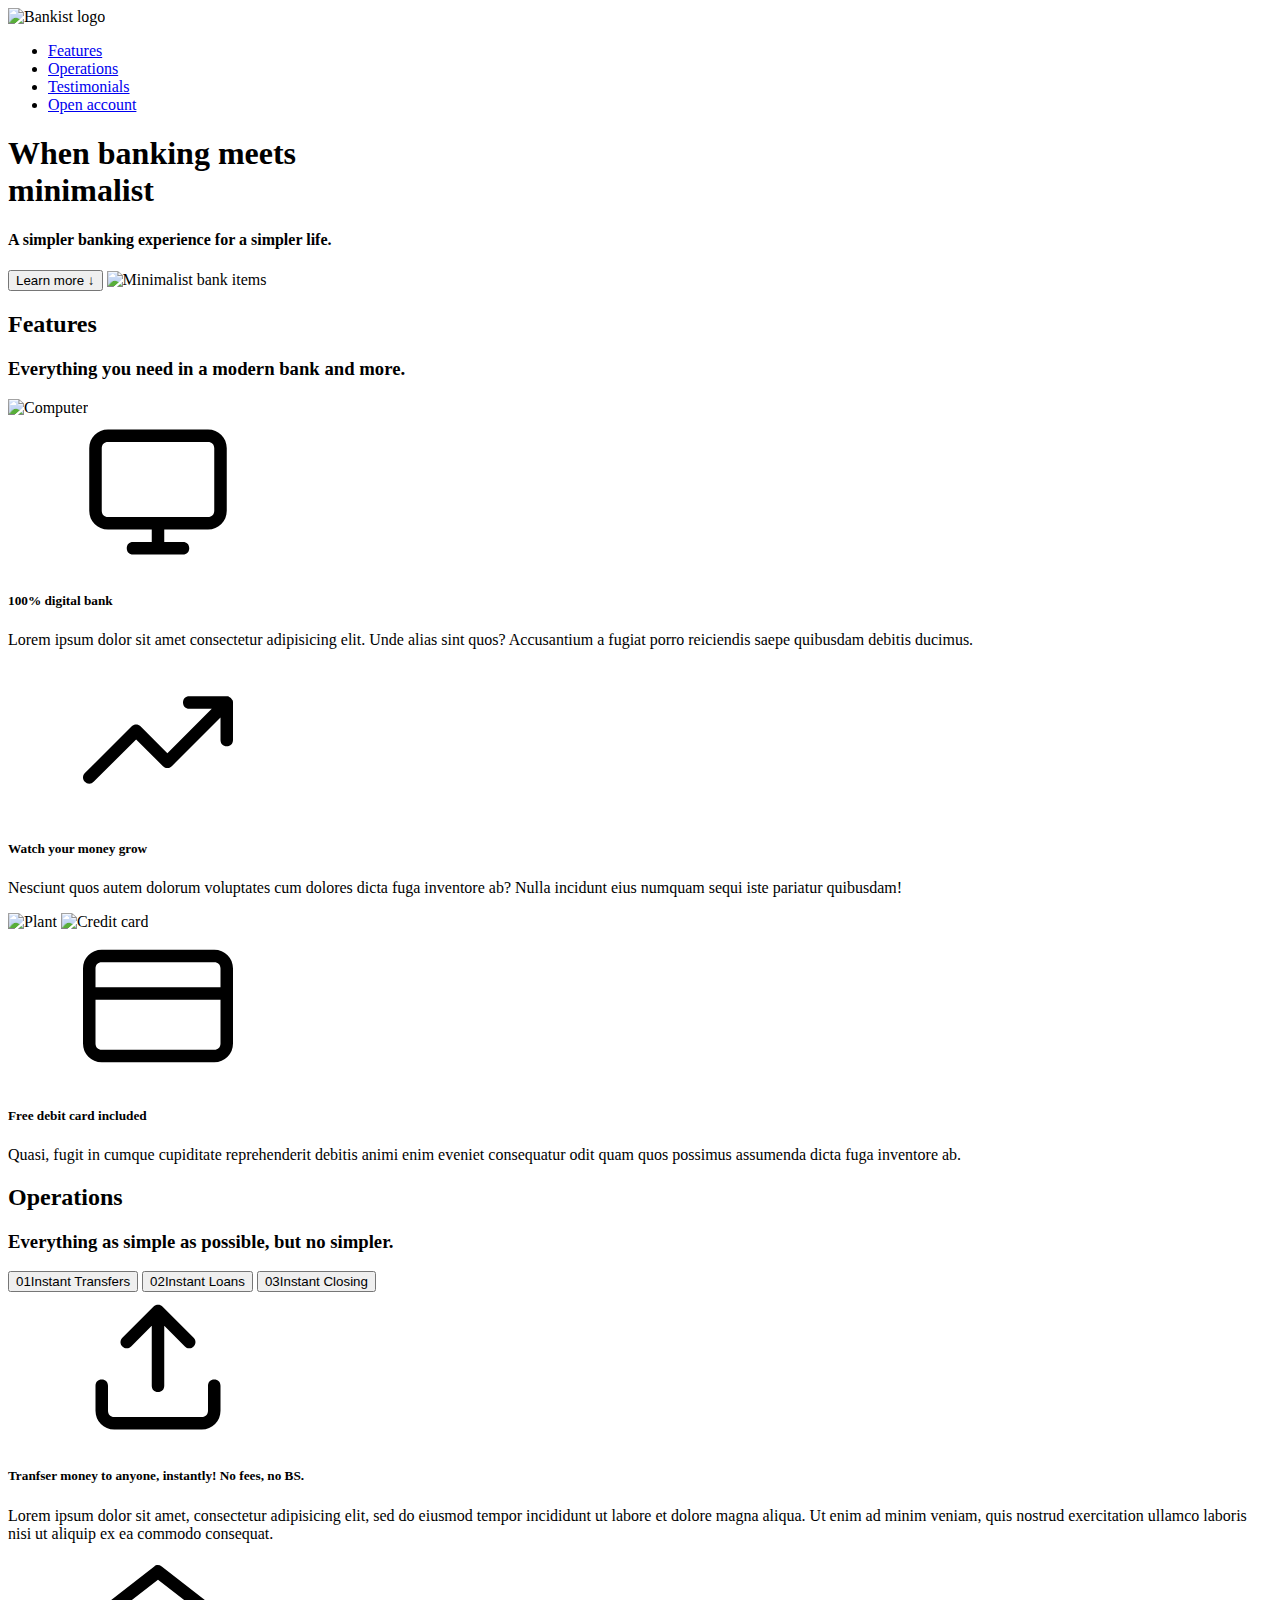
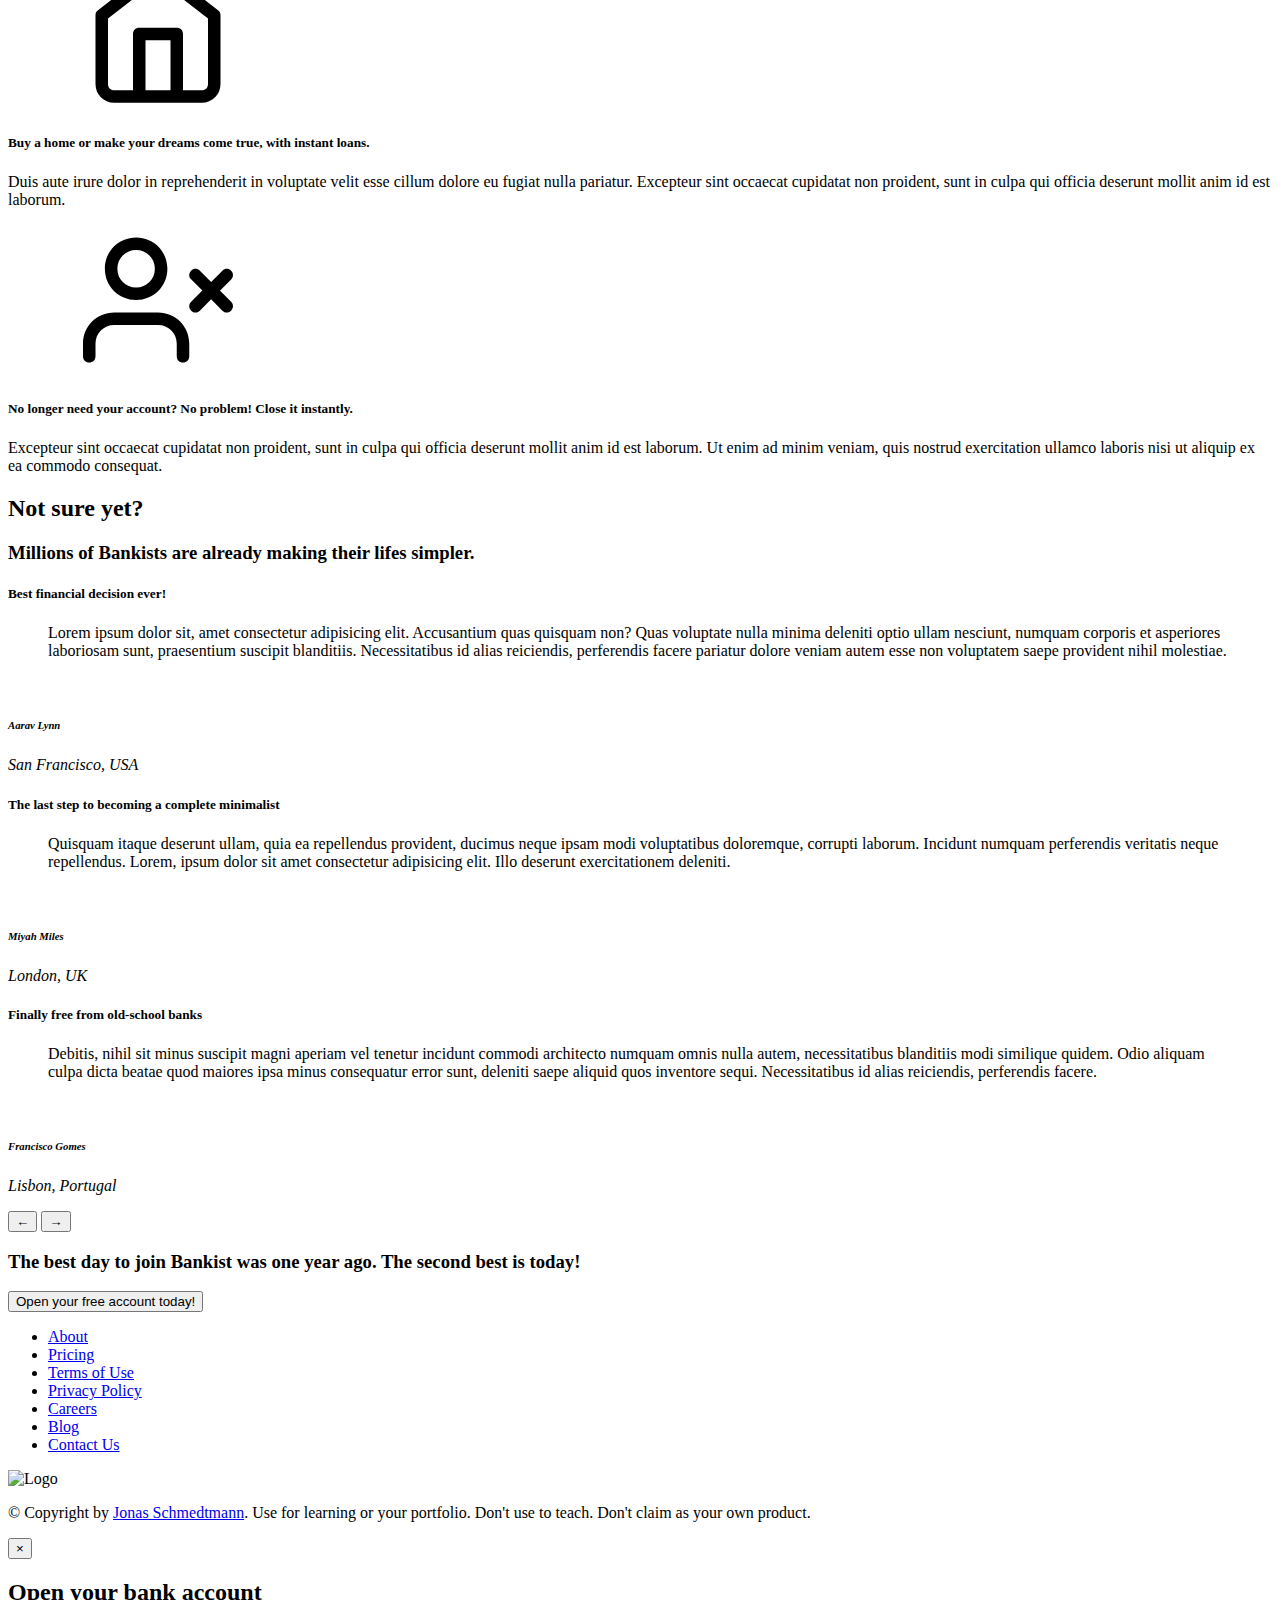
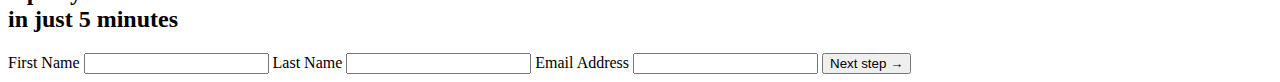
==== Advanced-Dom-Bankist/index.html @ d7363e64 "updated project to for each loop" ====
<!DOCTYPE html>
<html lang="en">
  <head>
    <meta charset="UTF-8" />
    <meta name="viewport" content="width=device-width, initial-scale=1.0" />
    <meta http-equiv="X-UA-Compatible" content="ie=edge" />
    <link rel="shortcut icon" type="image/png" href="img/icon.png" />

    <link
      href="https://fonts.googleapis.com/css?family=Poppins:300,400,500,600&display=swap"
      rel="stylesheet"
    />
    <link rel="stylesheet" href="/jonasclass/Advanced-Dom-Bankist/style.css" />
    <title>Bankist | When Banking meets Minimalist</title>
  </head>
  <body>
    <header class="header">
      <nav class="nav">
        <img
          src="/jonasclass/Advanced-Dom-Bankist/img/logo (2).png"
          alt="Bankist logo"
          class="nav__logo"
          id="logo"
        />
        <ul class="nav__links">
          <li class="nav__item">
            <a class="nav__link" href="#section--1">Features</a>
          </li>
          <li class="nav__item">
            <a class="nav__link" href="#section--2">Operations</a>
          </li>
          <li class="nav__item">
            <a class="nav__link" href="#section--3">Testimonials</a>
          </li>
          <li class="nav__item">
            <a class="nav__link nav__link--btn btn--show-modal" href="#"
              >Open account</a
            >
          </li>
        </ul>
      </nav>

      <div class="header__title">
        <h1>
          When
          <!-- Green highlight effect -->
          <span class="highlight">banking</span>
          meets<br />
          <span class="highlight">minimalist</span>
        </h1>
        <h4>A simpler banking experience for a simpler life.</h4>
        <button class="btn--text btn--scroll-to">Learn more &DownArrow;</button>
        <img
          src="/jonasclass/Advanced-Dom-Bankist/img/hero.png"
          class="header__img"
          alt="Minimalist bank items"
        />
      </div>
    </header>

    <section class="section" id="section--1">
      <div class="section__title">
        <h2 class="section__description">Features</h2>
        <h3 class="section__header">
          Everything you need in a modern bank and more.
        </h3>
      </div>

      <div class="features">
        <img
          src="/jonasclass/Advanced-Dom-Bankist/img/digital-lazy.jpg"
          data-src="img/digital.jpg"
          alt="Computer"
          class="features__img lazy-img"
        />
        <div class="features__feature">
          <div class="features__icon">
            <svg>
              <use xlink:href="img/icons.svg#icon-monitor"></use>
            </svg>
          </div>
          <h5 class="features__header">100% digital bank</h5>
          <p>
            Lorem ipsum dolor sit amet consectetur adipisicing elit. Unde alias
            sint quos? Accusantium a fugiat porro reiciendis saepe quibusdam
            debitis ducimus.
          </p>
        </div>

        <div class="features__feature">
          <div class="features__icon">
            <svg>
              <use xlink:href="img/icons.svg#icon-trending-up"></use>
            </svg>
          </div>
          <h5 class="features__header">Watch your money grow</h5>
          <p>
            Nesciunt quos autem dolorum voluptates cum dolores dicta fuga
            inventore ab? Nulla incidunt eius numquam sequi iste pariatur
            quibusdam!
          </p>
        </div>
        <img
          src="/jonasclass/Advanced-Dom-Bankist/img/grow-lazy.jpg"
          data-src="img/grow.jpg"
          alt="Plant"
          class="features__img lazy-img"
        />

        <img
          src="/jonasclass/Advanced-Dom-Bankist/img/card-lazy.jpg"
          data-src="img/card.jpg"
          alt="Credit card"
          class="features__img lazy-img"
        />
        <div class="features__feature">
          <div class="features__icon">
            <svg>
              <use xlink:href="img/icons.svg#icon-credit-card"></use>
            </svg>
          </div>
          <h5 class="features__header">Free debit card included</h5>
          <p>
            Quasi, fugit in cumque cupiditate reprehenderit debitis animi enim
            eveniet consequatur odit quam quos possimus assumenda dicta fuga
            inventore ab.
          </p>
        </div>
      </div>
    </section>

    <section class="section" id="section--2">
      <div class="section__title">
        <h2 class="section__description">Operations</h2>
        <h3 class="section__header">
          Everything as simple as possible, but no simpler.
        </h3>
      </div>

      <div class="operations">
        <div class="operations__tab-container">
          <button
            class="btn operations__tab operations__tab--1 operations__tab--active"
            data-tab="1"
          >
            <span>01</span>Instant Transfers
          </button>
          <button class="btn operations__tab operations__tab--2" data-tab="2">
            <span>02</span>Instant Loans
          </button>
          <button class="btn operations__tab operations__tab--3" data-tab="3">
            <span>03</span>Instant Closing
          </button>
        </div>
        <div
          class="operations__content operations__content--1 operations__content--active"
        >
          <div class="operations__icon operations__icon--1">
            <svg>
              <use xlink:href="img/icons.svg#icon-upload"></use>
            </svg>
          </div>
          <h5 class="operations__header">
            Tranfser money to anyone, instantly! No fees, no BS.
          </h5>
          <p>
            Lorem ipsum dolor sit amet, consectetur adipisicing elit, sed do
            eiusmod tempor incididunt ut labore et dolore magna aliqua. Ut enim
            ad minim veniam, quis nostrud exercitation ullamco laboris nisi ut
            aliquip ex ea commodo consequat.
          </p>
        </div>

        <div class="operations__content operations__content--2">
          <div class="operations__icon operations__icon--2">
            <svg>
              <use xlink:href="img/icons.svg#icon-home"></use>
            </svg>
          </div>
          <h5 class="operations__header">
            Buy a home or make your dreams come true, with instant loans.
          </h5>
          <p>
            Duis aute irure dolor in reprehenderit in voluptate velit esse
            cillum dolore eu fugiat nulla pariatur. Excepteur sint occaecat
            cupidatat non proident, sunt in culpa qui officia deserunt mollit
            anim id est laborum.
          </p>
        </div>
        <div class="operations__content operations__content--3">
          <div class="operations__icon operations__icon--3">
            <svg>
              <use xlink:href="img/icons.svg#icon-user-x"></use>
            </svg>
          </div>
          <h5 class="operations__header">
            No longer need your account? No problem! Close it instantly.
          </h5>
          <p>
            Excepteur sint occaecat cupidatat non proident, sunt in culpa qui
            officia deserunt mollit anim id est laborum. Ut enim ad minim
            veniam, quis nostrud exercitation ullamco laboris nisi ut aliquip ex
            ea commodo consequat.
          </p>
        </div>
      </div>
    </section>

    <section class="section" id="section--3">
      <div class="section__title section__title--testimonials">
        <h2 class="section__description">Not sure yet?</h2>
        <h3 class="section__header">
          Millions of Bankists are already making their lifes simpler.
        </h3>
      </div>

      <div class="slider">
        <div class="slide slide--1">
          <div class="testimonial">
            <h5 class="testimonial__header">Best financial decision ever!</h5>
            <blockquote class="testimonial__text">
              Lorem ipsum dolor sit, amet consectetur adipisicing elit.
              Accusantium quas quisquam non? Quas voluptate nulla minima
              deleniti optio ullam nesciunt, numquam corporis et asperiores
              laboriosam sunt, praesentium suscipit blanditiis. Necessitatibus
              id alias reiciendis, perferendis facere pariatur dolore veniam
              autem esse non voluptatem saepe provident nihil molestiae.
            </blockquote>
            <address class="testimonial__author">
              <img
                src="/jonasclass/Advanced-Dom-Bankist/img/user-1.jpg"
                alt=""
                class="testimonial__photo"
              />
              <h6 class="testimonial__name">Aarav Lynn</h6>
              <p class="testimonial__location">San Francisco, USA</p>
            </address>
          </div>
        </div>

        <div class="slide slide--2">
          <div class="testimonial">
            <h5 class="testimonial__header">
              The last step to becoming a complete minimalist
            </h5>
            <blockquote class="testimonial__text">
              Quisquam itaque deserunt ullam, quia ea repellendus provident,
              ducimus neque ipsam modi voluptatibus doloremque, corrupti
              laborum. Incidunt numquam perferendis veritatis neque repellendus.
              Lorem, ipsum dolor sit amet consectetur adipisicing elit. Illo
              deserunt exercitationem deleniti.
            </blockquote>
            <address class="testimonial__author">
              <img
                src="/jonasclass/Advanced-Dom-Bankist/img/user-2.jpg"
                alt=""
                class="testimonial__photo"
              />
              <h6 class="testimonial__name">Miyah Miles</h6>
              <p class="testimonial__location">London, UK</p>
            </address>
          </div>
        </div>

        <div class="slide slide--3">
          <div class="testimonial">
            <h5 class="testimonial__header">
              Finally free from old-school banks
            </h5>
            <blockquote class="testimonial__text">
              Debitis, nihil sit minus suscipit magni aperiam vel tenetur
              incidunt commodi architecto numquam omnis nulla autem,
              necessitatibus blanditiis modi similique quidem. Odio aliquam
              culpa dicta beatae quod maiores ipsa minus consequatur error sunt,
              deleniti saepe aliquid quos inventore sequi. Necessitatibus id
              alias reiciendis, perferendis facere.
            </blockquote>
            <address class="testimonial__author">
              <img
                src="/jonasclass/Advanced-Dom-Bankist/img/user-3.jpg"
                alt=""
                class="testimonial__photo"
              />
              <h6 class="testimonial__name">Francisco Gomes</h6>
              <p class="testimonial__location">Lisbon, Portugal</p>
            </address>
          </div>
        </div>

        <!-- <div class="slide"><img src="img/img-1.jpg" alt="Photo 1" /></div>
        <div class="slide"><img src="img/img-2.jpg" alt="Photo 2" /></div>
        <div class="slide"><img src="img/img-3.jpg" alt="Photo 3" /></div>
        <div class="slide"><img src="img/img-4.jpg" alt="Photo 4" /></div> -->
        <button class="slider__btn slider__btn--left">&larr;</button>
        <button class="slider__btn slider__btn--right">&rarr;</button>
        <div class="dots"></div>
      </div>
    </section>

    <section class="section section--sign-up">
      <div class="section__title">
        <h3 class="section__header">
          The best day to join Bankist was one year ago. The second best is
          today!
        </h3>
      </div>
      <button class="btn btn--show-modal">Open your free account today!</button>
    </section>

    <footer class="footer">
      <ul class="footer__nav">
        <li class="footer__item">
          <a class="footer__link" href="#">About</a>
        </li>
        <li class="footer__item">
          <a class="footer__link" href="#">Pricing</a>
        </li>
        <li class="footer__item">
          <a class="footer__link" href="#">Terms of Use</a>
        </li>
        <li class="footer__item">
          <a class="footer__link" href="#">Privacy Policy</a>
        </li>
        <li class="footer__item">
          <a class="footer__link" href="#">Careers</a>
        </li>
        <li class="footer__item">
          <a class="footer__link" href="#">Blog</a>
        </li>
        <li class="footer__item">
          <a class="footer__link" href="#">Contact Us</a>
        </li>
      </ul>
      <img
        src="/jonasclass/Advanced-Dom-Bankist/img/icon (1).png"
        alt="Logo"
        class="footer__logo"
      />
      <p class="footer__copyright">
        &copy; Copyright by
        <a
          class="footer__link twitter-link"
          target="_blank"
          href="https://twitter.com/jonasschmedtman"
          >Jonas Schmedtmann</a
        >. Use for learning or your portfolio. Don't use to teach. Don't claim
        as your own product.
      </p>
    </footer>

    <div class="modal hidden">
      <button class="btn--close-modal">&times;</button>
      <h2 class="modal__header">
        Open your bank account <br />
        in just <span class="highlight">5 minutes</span>
      </h2>
      <form class="modal__form">
        <label>First Name</label>
        <input type="text" />
        <label>Last Name</label>
        <input type="text" />
        <label>Email Address</label>
        <input type="email" />
        <button class="btn">Next step &rarr;</button>
      </form>
    </div>
    <div class="overlay hidden"></div>

    <script src="/jonasclass/Advanced-Dom-Bankist/script.js"></script>
  </body>
</html>
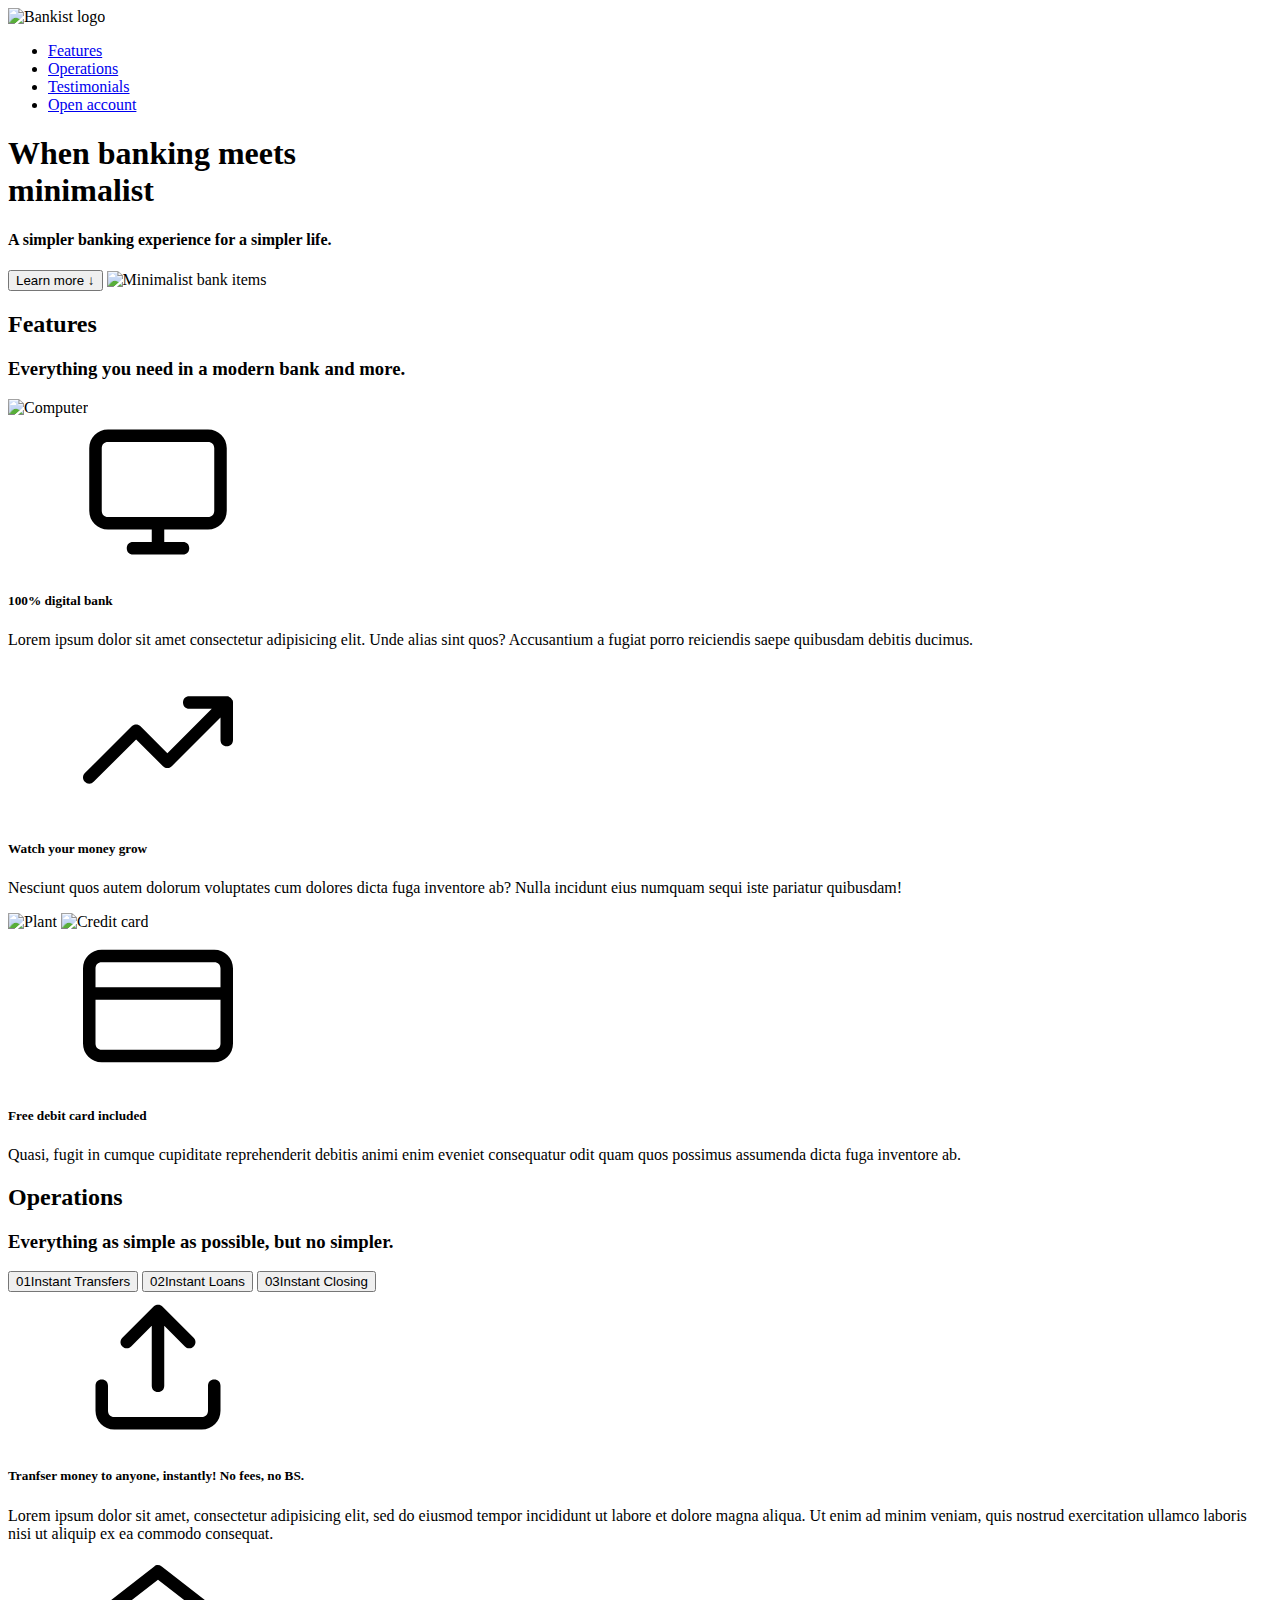
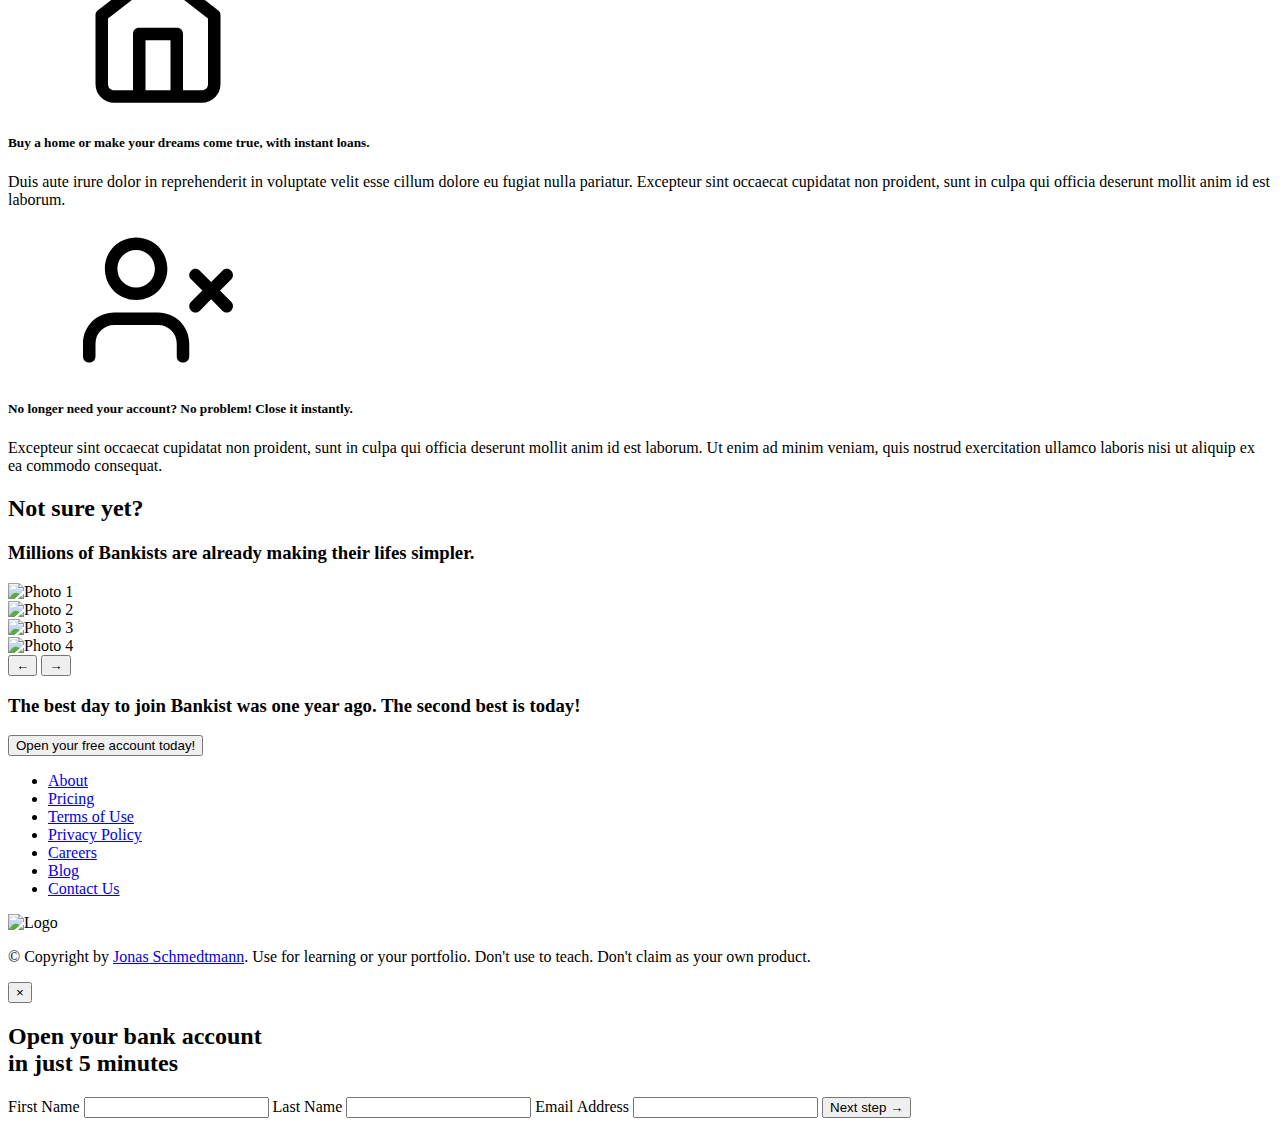
==== commit ff363b61: "Building a Slider Component: Part 1" ====
--- a/Advanced-Dom-Bankist/index.html
+++ b/Advanced-Dom-Bankist/index.html
@@ -21,6 +21,8 @@
           alt="Bankist logo"
           class="nav__logo"
           id="logo"
+          designer="jonas"
+          data-version-number="3.0"
         />
         <ul class="nav__links">
           <li class="nav__item">
@@ -41,6 +43,7 @@
       </nav>
 
       <div class="header__title">
+        <!-- <h1 onclick="alert('HTML alert')"> -->
         <h1>
           When
           <!-- Green highlight effect -->
@@ -215,8 +218,8 @@
       </div>
 
       <div class="slider">
-        <div class="slide slide--1">
-          <div class="testimonial">
+        <!-- <div class="slide slide--1"> -->
+        <!-- <div class="testimonial">
             <h5 class="testimonial__header">Best financial decision ever!</h5>
             <blockquote class="testimonial__text">
               Lorem ipsum dolor sit, amet consectetur adipisicing elit.
@@ -285,12 +288,32 @@
               <p class="testimonial__location">Lisbon, Portugal</p>
             </address>
           </div>
-        </div>
-
-        <!-- <div class="slide"><img src="img/img-1.jpg" alt="Photo 1" /></div>
-        <div class="slide"><img src="img/img-2.jpg" alt="Photo 2" /></div>
-        <div class="slide"><img src="img/img-3.jpg" alt="Photo 3" /></div>
-        <div class="slide"><img src="img/img-4.jpg" alt="Photo 4" /></div> -->
+        </div> -->
+
+        <div class="slide">
+          <img
+            src="/jonasclass/Advanced-Dom-Bankist/img/img-1.jpg"
+            alt="Photo 1"
+          />
+        </div>
+        <div class="slide">
+          <img
+            src="/jonasclass/Advanced-Dom-Bankist/img/img-2.jpg"
+            alt="Photo 2"
+          />
+        </div>
+        <div class="slide">
+          <img
+            src="/jonasclass/Advanced-Dom-Bankist/img/img-3.jpg"
+            alt="Photo 3"
+          />
+        </div>
+        <div class="slide">
+          <img
+            src="/jonasclass/Advanced-Dom-Bankist/img/img-4.jpg"
+            alt="Photo 4"
+          />
+        </div>
         <button class="slider__btn slider__btn--left">&larr;</button>
         <button class="slider__btn slider__btn--right">&rarr;</button>
         <div class="dots"></div>
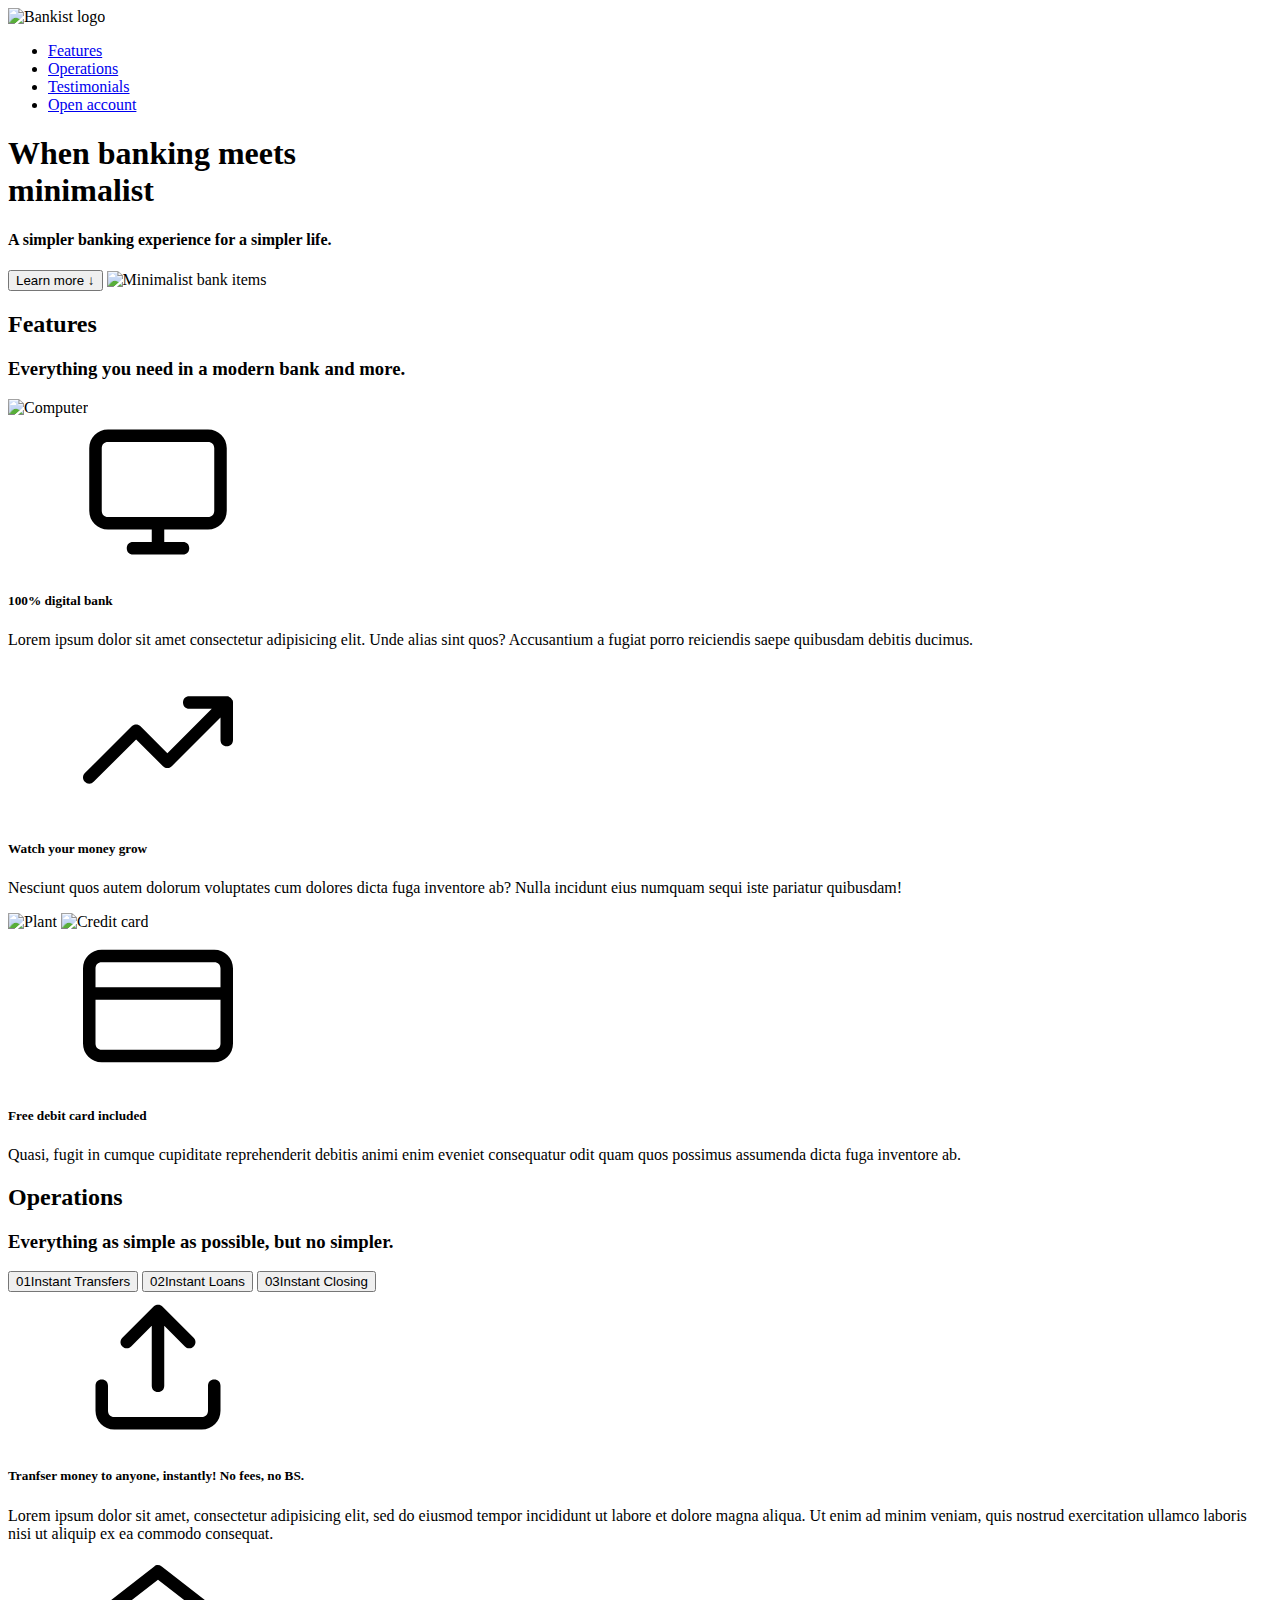
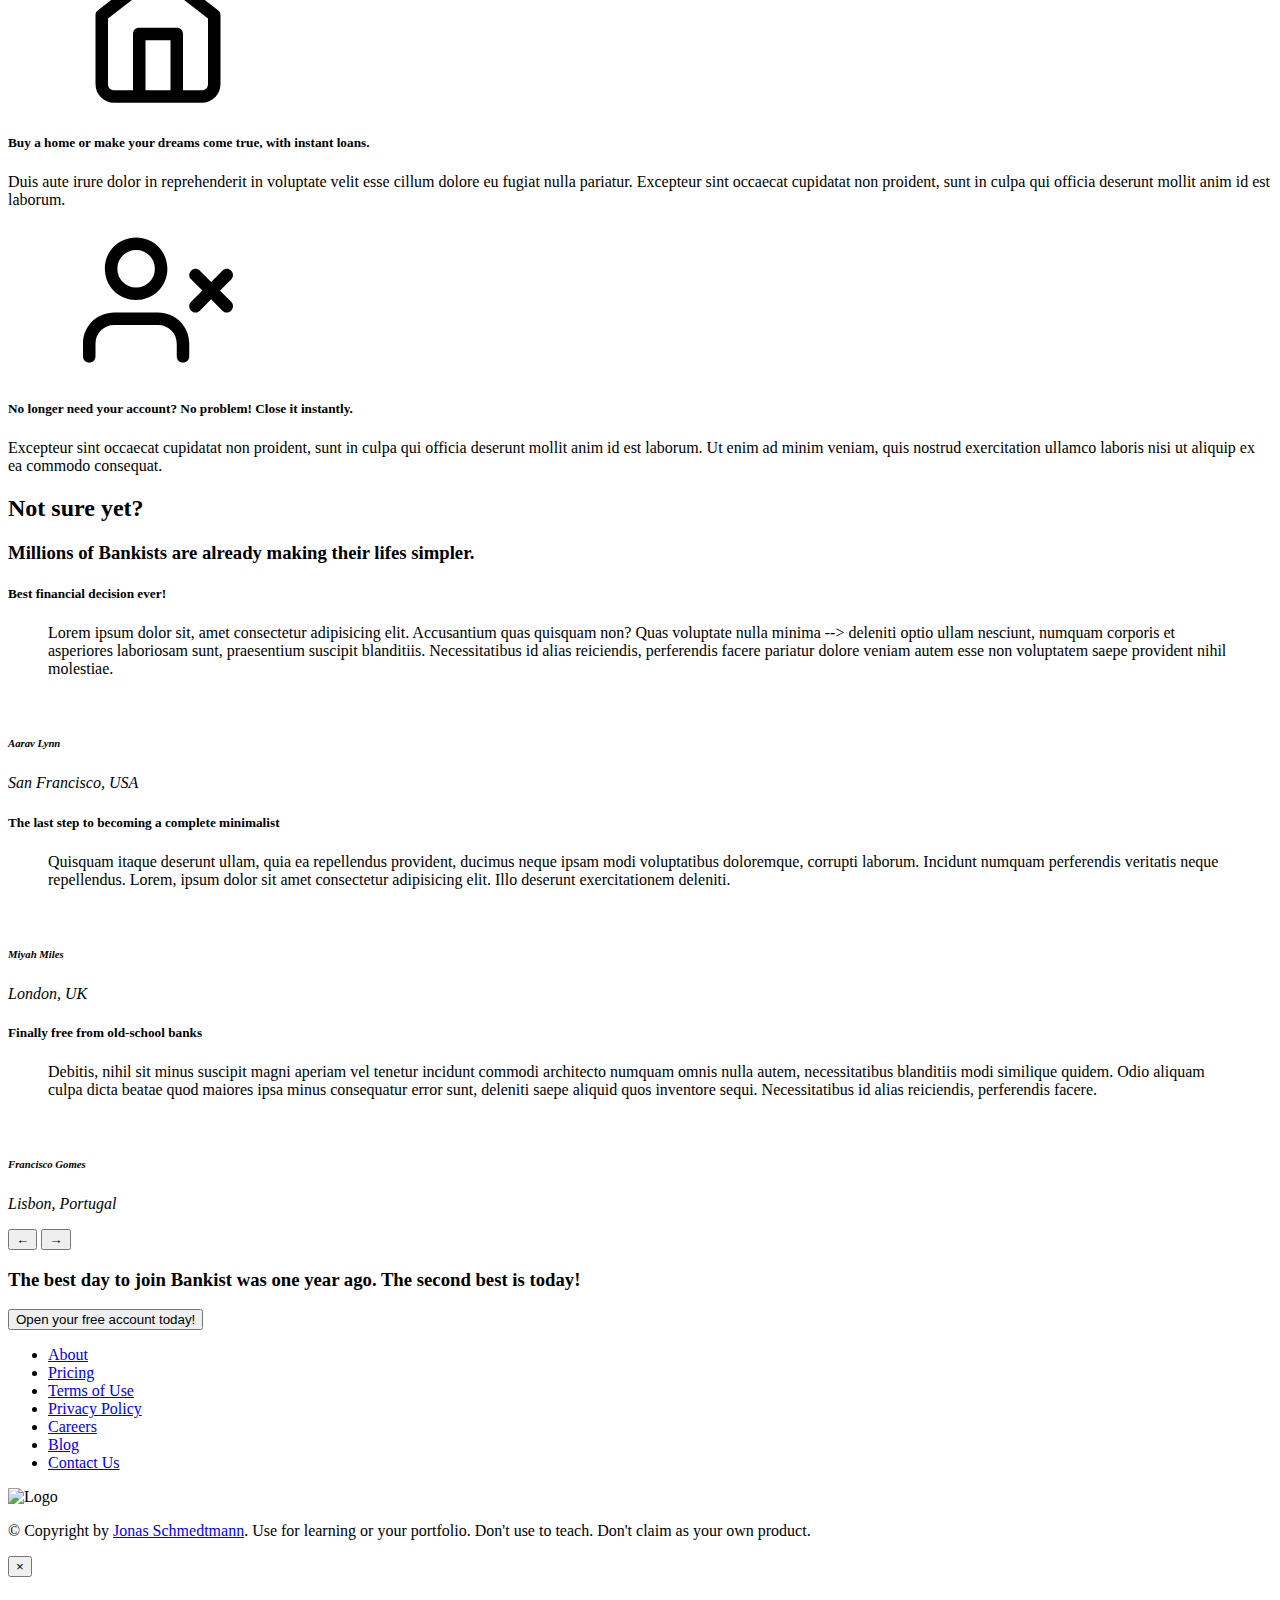
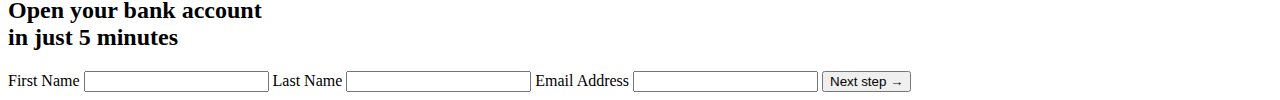
==== commit bf284afe: "Building a Slider Component: Part 2" ====
--- a/Advanced-Dom-Bankist/index.html
+++ b/Advanced-Dom-Bankist/index.html
@@ -218,12 +218,12 @@
       </div>
 
       <div class="slider">
-        <!-- <div class="slide slide--1"> -->
-        <!-- <div class="testimonial">
+        <div class="slide slide--1">
+          <div class="testimonial">
             <h5 class="testimonial__header">Best financial decision ever!</h5>
             <blockquote class="testimonial__text">
               Lorem ipsum dolor sit, amet consectetur adipisicing elit.
-              Accusantium quas quisquam non? Quas voluptate nulla minima
+              Accusantium quas quisquam non? Quas voluptate nulla minima -->
               deleniti optio ullam nesciunt, numquam corporis et asperiores
               laboriosam sunt, praesentium suscipit blanditiis. Necessitatibus
               id alias reiciendis, perferendis facere pariatur dolore veniam
@@ -288,32 +288,8 @@
               <p class="testimonial__location">Lisbon, Portugal</p>
             </address>
           </div>
-        </div> -->
-
-        <div class="slide">
-          <img
-            src="/jonasclass/Advanced-Dom-Bankist/img/img-1.jpg"
-            alt="Photo 1"
-          />
-        </div>
-        <div class="slide">
-          <img
-            src="/jonasclass/Advanced-Dom-Bankist/img/img-2.jpg"
-            alt="Photo 2"
-          />
-        </div>
-        <div class="slide">
-          <img
-            src="/jonasclass/Advanced-Dom-Bankist/img/img-3.jpg"
-            alt="Photo 3"
-          />
-        </div>
-        <div class="slide">
-          <img
-            src="/jonasclass/Advanced-Dom-Bankist/img/img-4.jpg"
-            alt="Photo 4"
-          />
-        </div>
+        </div>
+
         <button class="slider__btn slider__btn--left">&larr;</button>
         <button class="slider__btn slider__btn--right">&rarr;</button>
         <div class="dots"></div>
